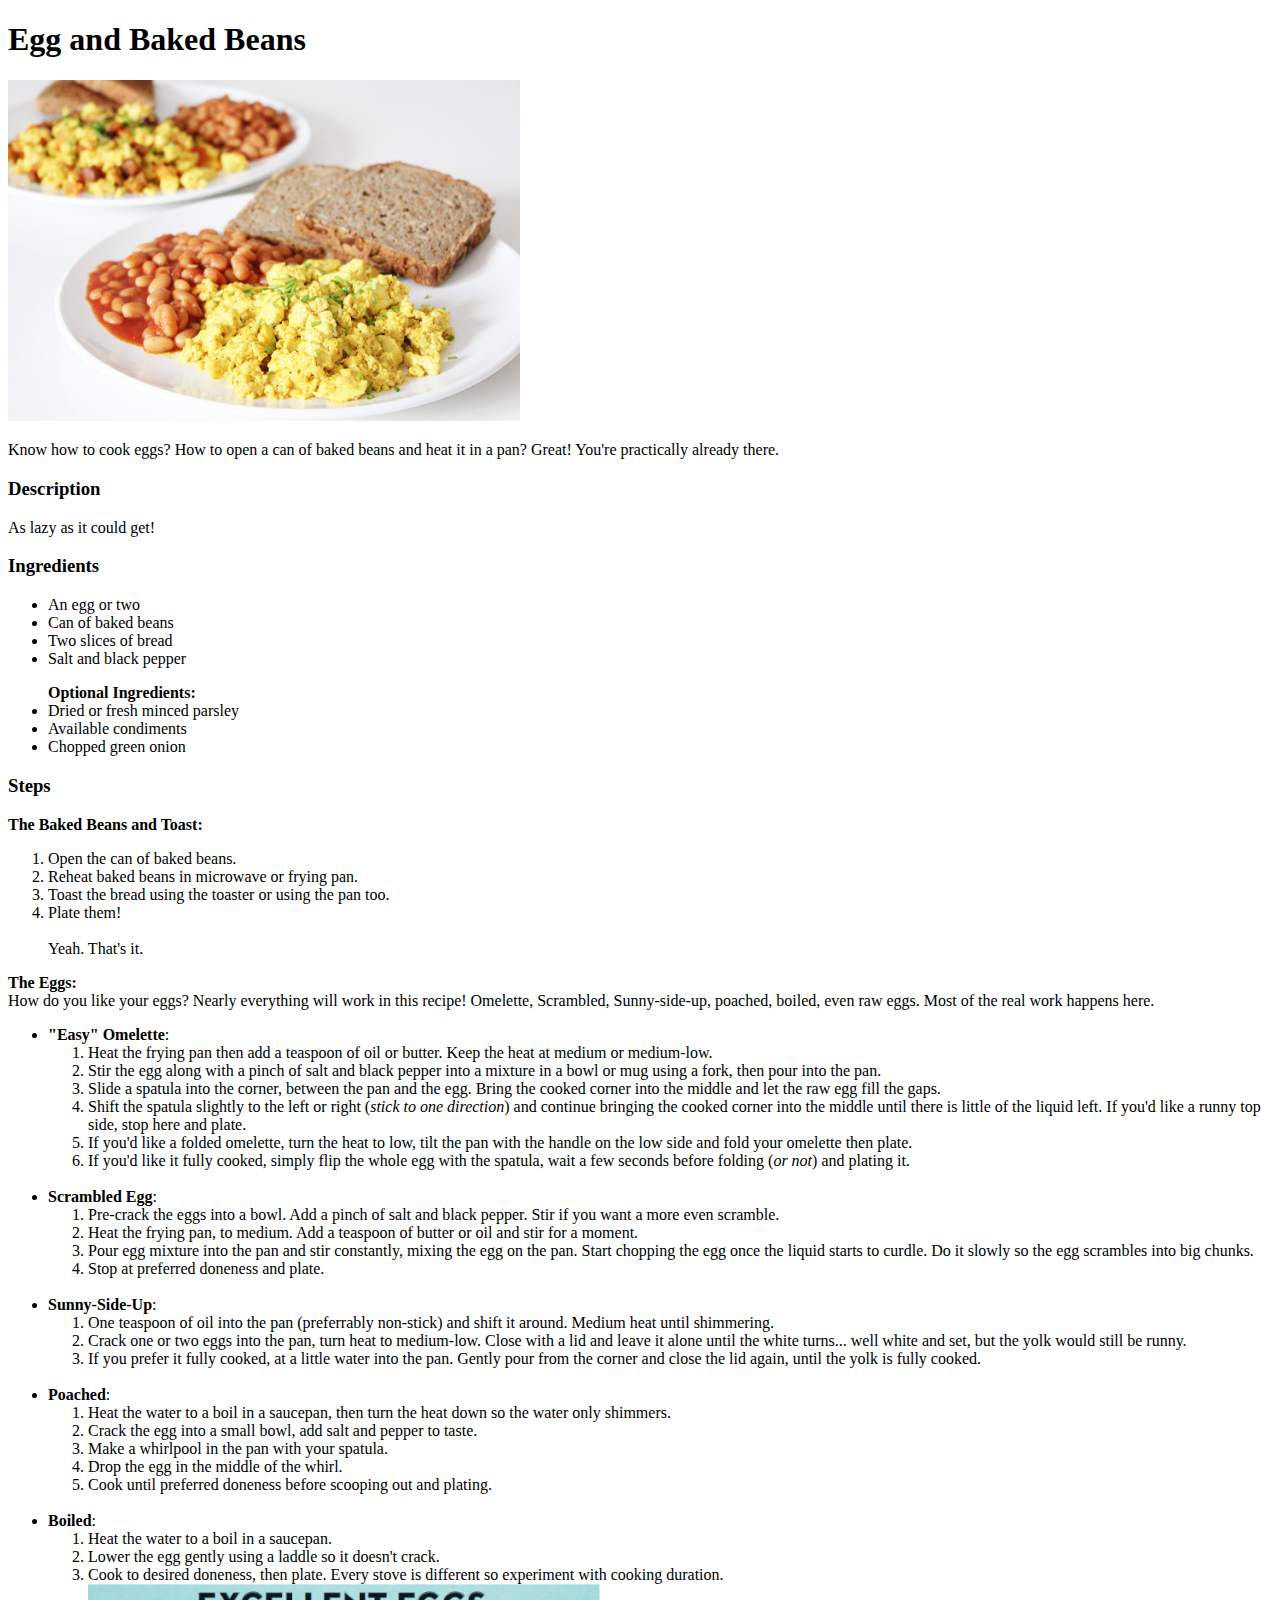
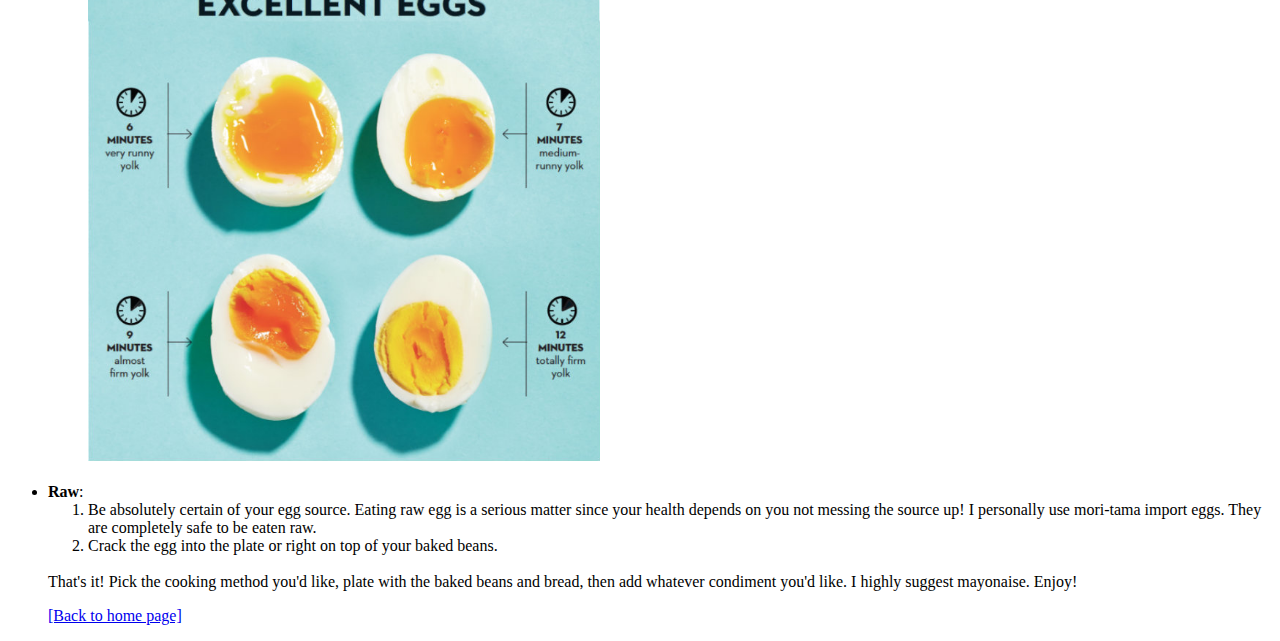
==== recipes/egg-n-bakebeans.html @ 02656fd1 "Space between text egg-n-bakebeans.html" ====
<!DOCTYPE html>
<html lang="en">
    <head>
        <meta charset="UTF-8">
        <title>
            Egg and Baked Beans
        </title>
    </head>
    <body>
        <h1>
            Egg and Baked Beans
        </h1>
        <img src="../images/egg-n-beans.jpg" alt="scrambled eggs, baked beans and toast" width="512px">

        <p>
            Know how to cook eggs? How to open a can of baked beans and heat it in a pan? Great! You're practically already there.
        </p>

        <h3>Description</h3>
        <p>
            As lazy as it could get!
        </p>

        <h3>Ingredients</h3>
        <ul>
            <li>An egg or two</li>
            <li>Can of baked beans</li>
            <li>Two slices of bread</li>
            <li>Salt and black pepper</li>
        </ul>
        <ul>
            <strong>Optional Ingredients:</strong>
            <li>Dried or fresh minced parsley</li>
            <li>Available condiments</li>
            <li>Chopped green onion</li>
        </ul>

        <h3>Steps</h3>

        <p>
        <strong>The Baked Beans and Toast:</strong>
        </p>
        <ol>
            <li>Open the can of baked beans.</li>
            <li>Reheat baked beans in microwave or frying pan.</li>
            <li>Toast the bread using the toaster or using the pan too.</li>
            <li>Plate them!</li>
            <br>
            Yeah. That's it.
        </ol>

        <p>
            <strong>The Eggs:</strong>
            <br>
            How do you like your eggs? Nearly everything will work in this recipe! Omelette, Scrambled, Sunny-side-up, poached, boiled, even raw eggs. Most of the real work happens here. 
        </p>
        <ul>
            <li>
                <strong>"Easy" Omelette</strong>:
                <ol>
                    <li>Heat the frying pan then add a teaspoon of oil or butter. Keep the heat at medium or medium-low.</li>
                    <li>Stir the egg along with a pinch of salt and black pepper into a mixture in a bowl or mug using a fork, then pour into the pan.</li>
                    <li>Slide a spatula into the corner, between the pan and the egg. Bring the cooked corner into the middle and let the raw egg fill the gaps.
                    </li>
                    <li>Shift the spatula slightly to the left or right (<em>stick to one direction</em>) and continue bringing the cooked corner into the middle until there is little of the liquid left. If you'd like a runny top side, stop here and plate.
                    </li>
                    <li>If you'd like a folded omelette, turn the heat to low, tilt the pan with the handle on the low side and fold your omelette then plate.</li>
                    <li>If you'd like it fully cooked, simply flip the whole egg with the spatula, wait a few seconds before folding (<em>or not</em>) and plating it.</li>
                </ol>
            </li>
            <br>
            <li>
                <strong>Scrambled Egg</strong>:
                <ol>
                    <li>Pre-crack the eggs into a bowl. Add a pinch of salt and black pepper. Stir if you want a more even scramble.</li>
                    <li>Heat the frying pan, to medium. Add a teaspoon of butter or oil and stir for a moment.</li>
                    <li>Pour egg mixture into the pan and stir constantly, mixing the egg on the pan. Start chopping the egg once the liquid starts to curdle. Do it slowly so the egg scrambles into big chunks.</li>
                    <li>Stop at preferred doneness and plate.</li>
                </ol>
            </li>
            <br>
            <li>
                <strong>Sunny-Side-Up</strong>:
                <ol>
                    <li>One teaspoon of oil into the pan (preferrably non-stick) and shift it around. Medium heat until shimmering.</li>
                    <li>Crack one or two eggs into the pan, turn heat to medium-low. Close with a lid and leave it alone until the white turns... well white and set, but the yolk would still be runny.</li>
                    <li>If you prefer it fully cooked, at a little water into the pan. Gently pour from the corner and close the lid again, until the yolk is fully cooked.</li>
                </ol>
            </li>
            <br>
            <li>
                <strong>Poached</strong>:
                <ol>
                    <li>Heat the water to a boil in a saucepan, then turn the heat down so the water only shimmers.</li>
                    <li>Crack the egg into a small bowl, add salt and pepper to taste.</li>
                    <li>Make a whirlpool in the pan with your spatula.</li>
                    <li>Drop the egg in the middle of the whirl.</li>
                    <li>Cook until preferred doneness before scooping out and plating.</li>
                </ol>
            </li>
            <br>
            <li>
                <strong>Boiled</strong>:
                <ol>
                    <li>Heat the water to a boil in a saucepan.</li>
                    <li>Lower the egg gently using a laddle so it doesn't crack.</li>
                    <li>Cook to desired doneness, then plate. Every stove is different so experiment with cooking duration.
                        <br>
                        <img src="../images/boil-egg.jpg" alt="soft to hard boiled egg" width="512px">
                    </li>
                </ol>
            </li>
            <br>
            <li>
                <strong>Raw</strong>:
                <ol>
                    <li>Be absolutely certain of your egg source. Eating raw egg is a serious matter since your health depends on you not messing the source up! I personally use mori-tama import eggs. They are completely safe to be eaten raw.</li>
                    <li>Crack the egg into the plate or right on top of your baked beans.</li>
                </ol>
                <br>
                That's it! Pick the cooking method you'd like, plate with the baked beans and bread, then add whatever condiment you'd like. I highly suggest mayonaise. Enjoy!
            </li>

            <p>
                <a href="../index.html">[Back to home page]</a>
            </p>
    </body>
</html>
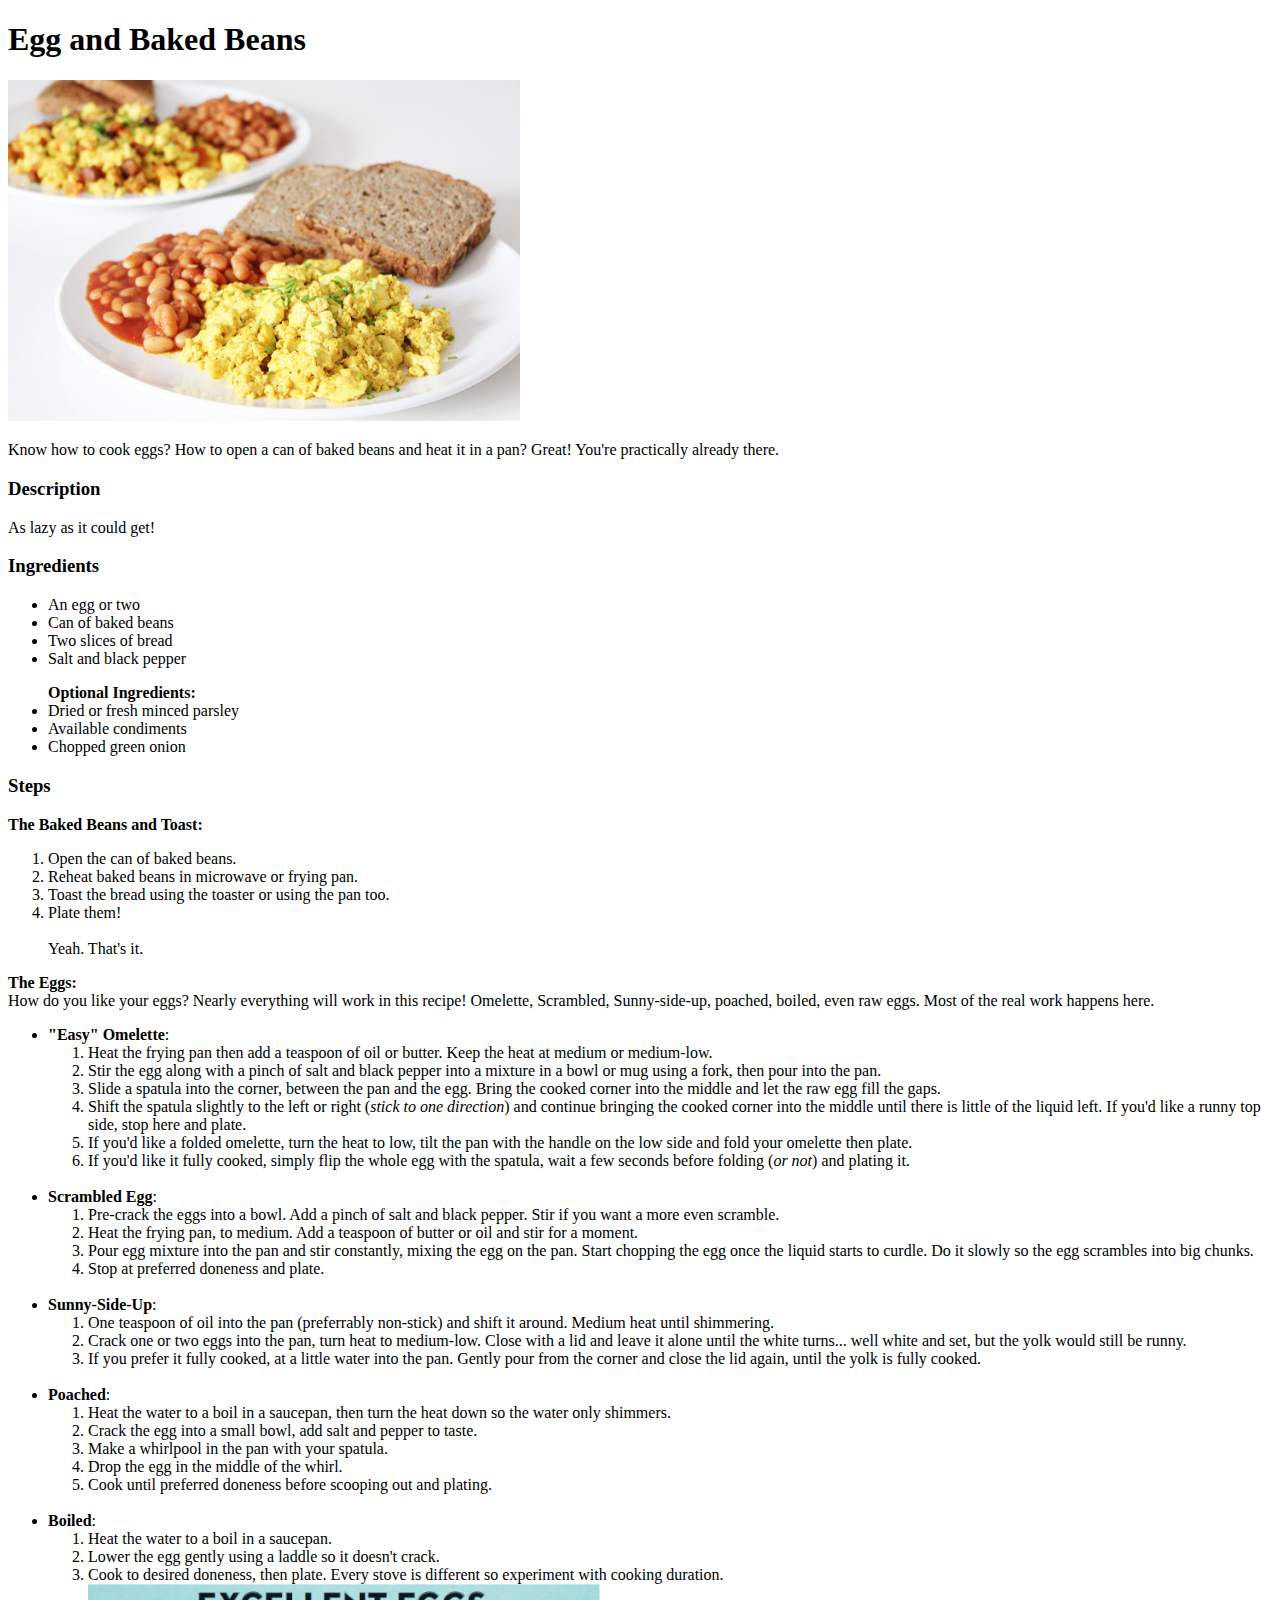
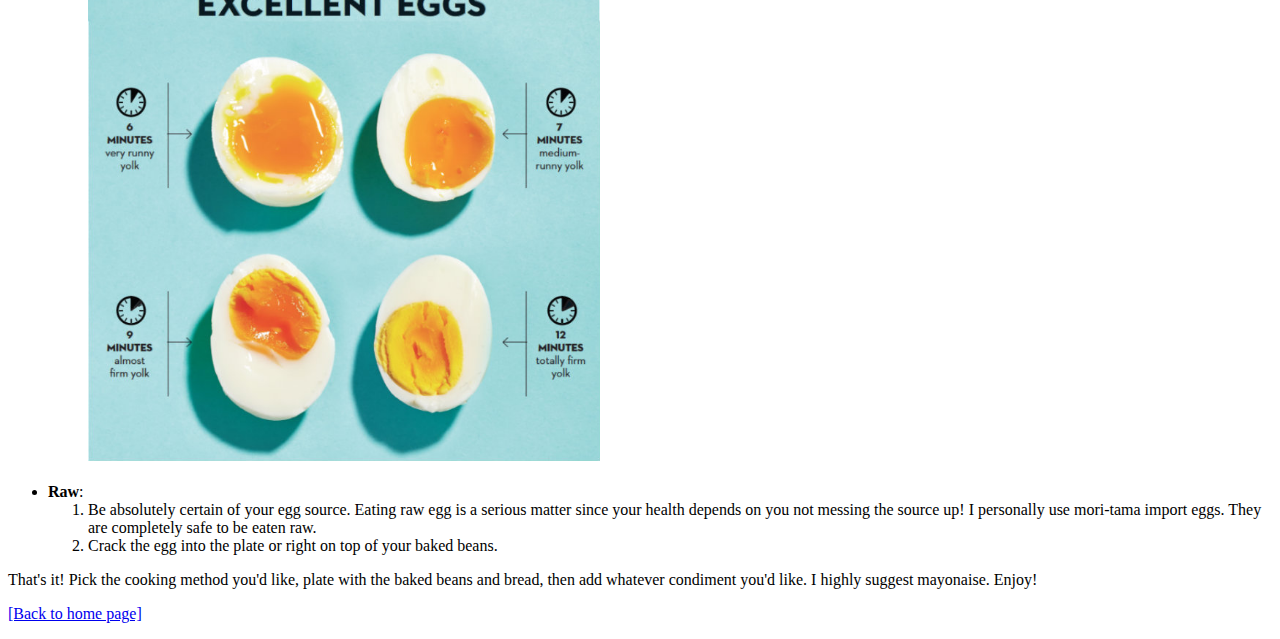
==== commit 4f16a9e7: "Add missing ul tag" ====
--- a/recipes/egg-n-bakebeans.html
+++ b/recipes/egg-n-bakebeans.html
@@ -116,13 +116,14 @@
                 <ol>
                     <li>Be absolutely certain of your egg source. Eating raw egg is a serious matter since your health depends on you not messing the source up! I personally use mori-tama import eggs. They are completely safe to be eaten raw.</li>
                     <li>Crack the egg into the plate or right on top of your baked beans.</li>
-                </ol>
-                <br>
-                That's it! Pick the cooking method you'd like, plate with the baked beans and bread, then add whatever condiment you'd like. I highly suggest mayonaise. Enjoy!
+                </ol> 
             </li>
-
-            <p>
-                <a href="../index.html">[Back to home page]</a>
-            </p>
+        </ul>
+<p>
+    That's it! Pick the cooking method you'd like, plate with the baked beans and bread, then add whatever condiment you'd like. I highly suggest mayonaise. Enjoy!
+</p>
+         <p>
+            <a href="../index.html">[Back to home page]</a>
+        </p>
     </body>
 </html>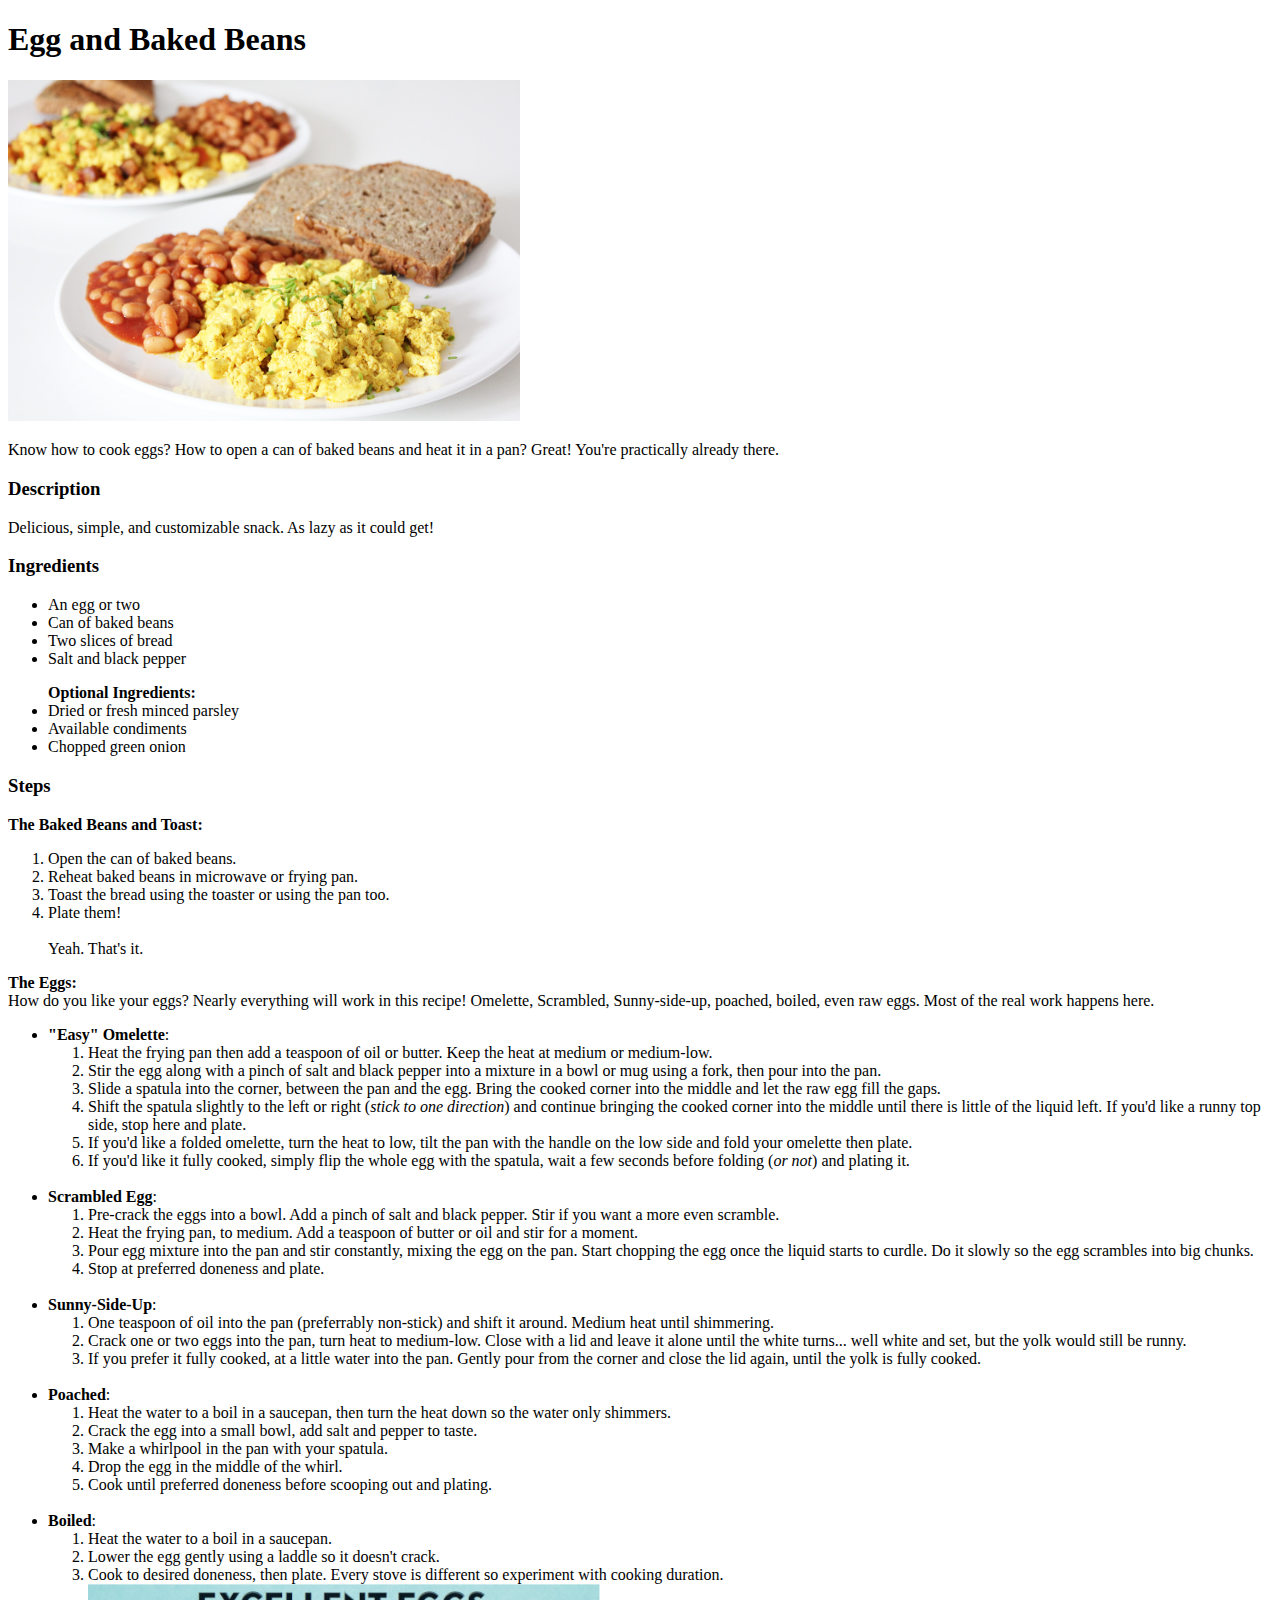
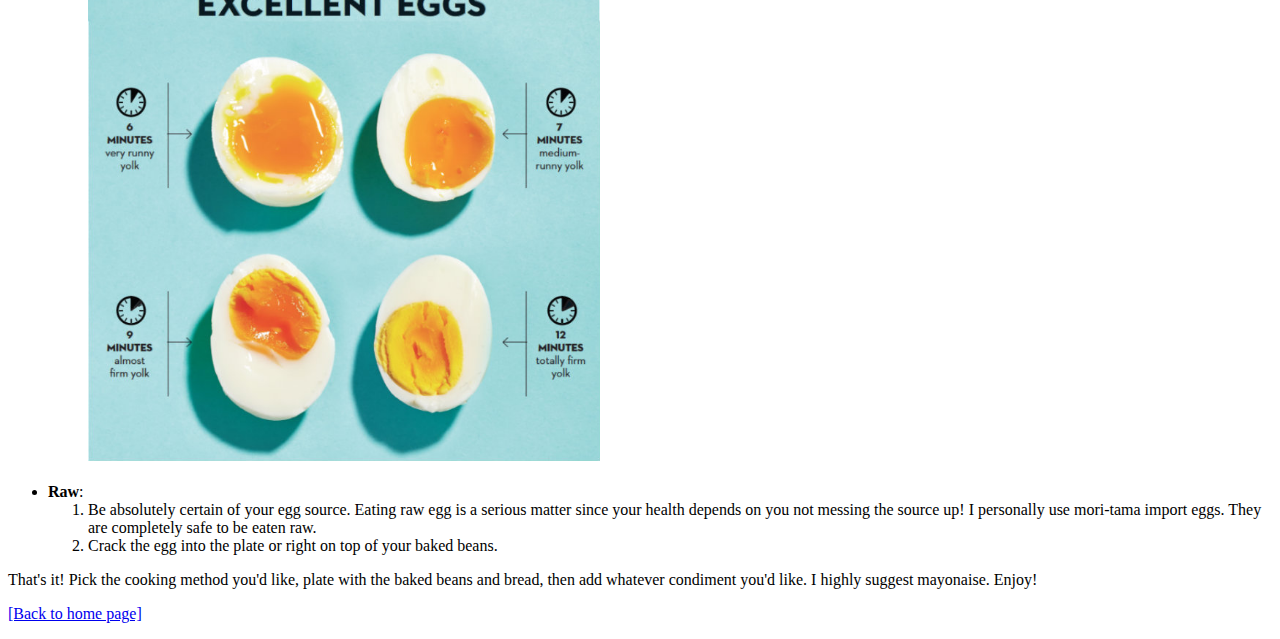
==== commit 0855bb99: "Add lettuce-salad.html content + other minor content changes" ====
--- a/recipes/egg-n-bakebeans.html
+++ b/recipes/egg-n-bakebeans.html
@@ -18,7 +18,7 @@
 
         <h3>Description</h3>
         <p>
-            As lazy as it could get!
+            Delicious, simple, and customizable snack. As lazy as it could get!
         </p>
 
         <h3>Ingredients</h3>
@@ -119,9 +119,9 @@
                 </ol> 
             </li>
         </ul>
-<p>
-    That's it! Pick the cooking method you'd like, plate with the baked beans and bread, then add whatever condiment you'd like. I highly suggest mayonaise. Enjoy!
-</p>
+        <p>
+            That's it! Pick the cooking method you'd like, plate with the baked beans and bread, then add whatever condiment you'd like. I highly suggest mayonaise. Enjoy!
+        </p>
          <p>
             <a href="../index.html">[Back to home page]</a>
         </p>
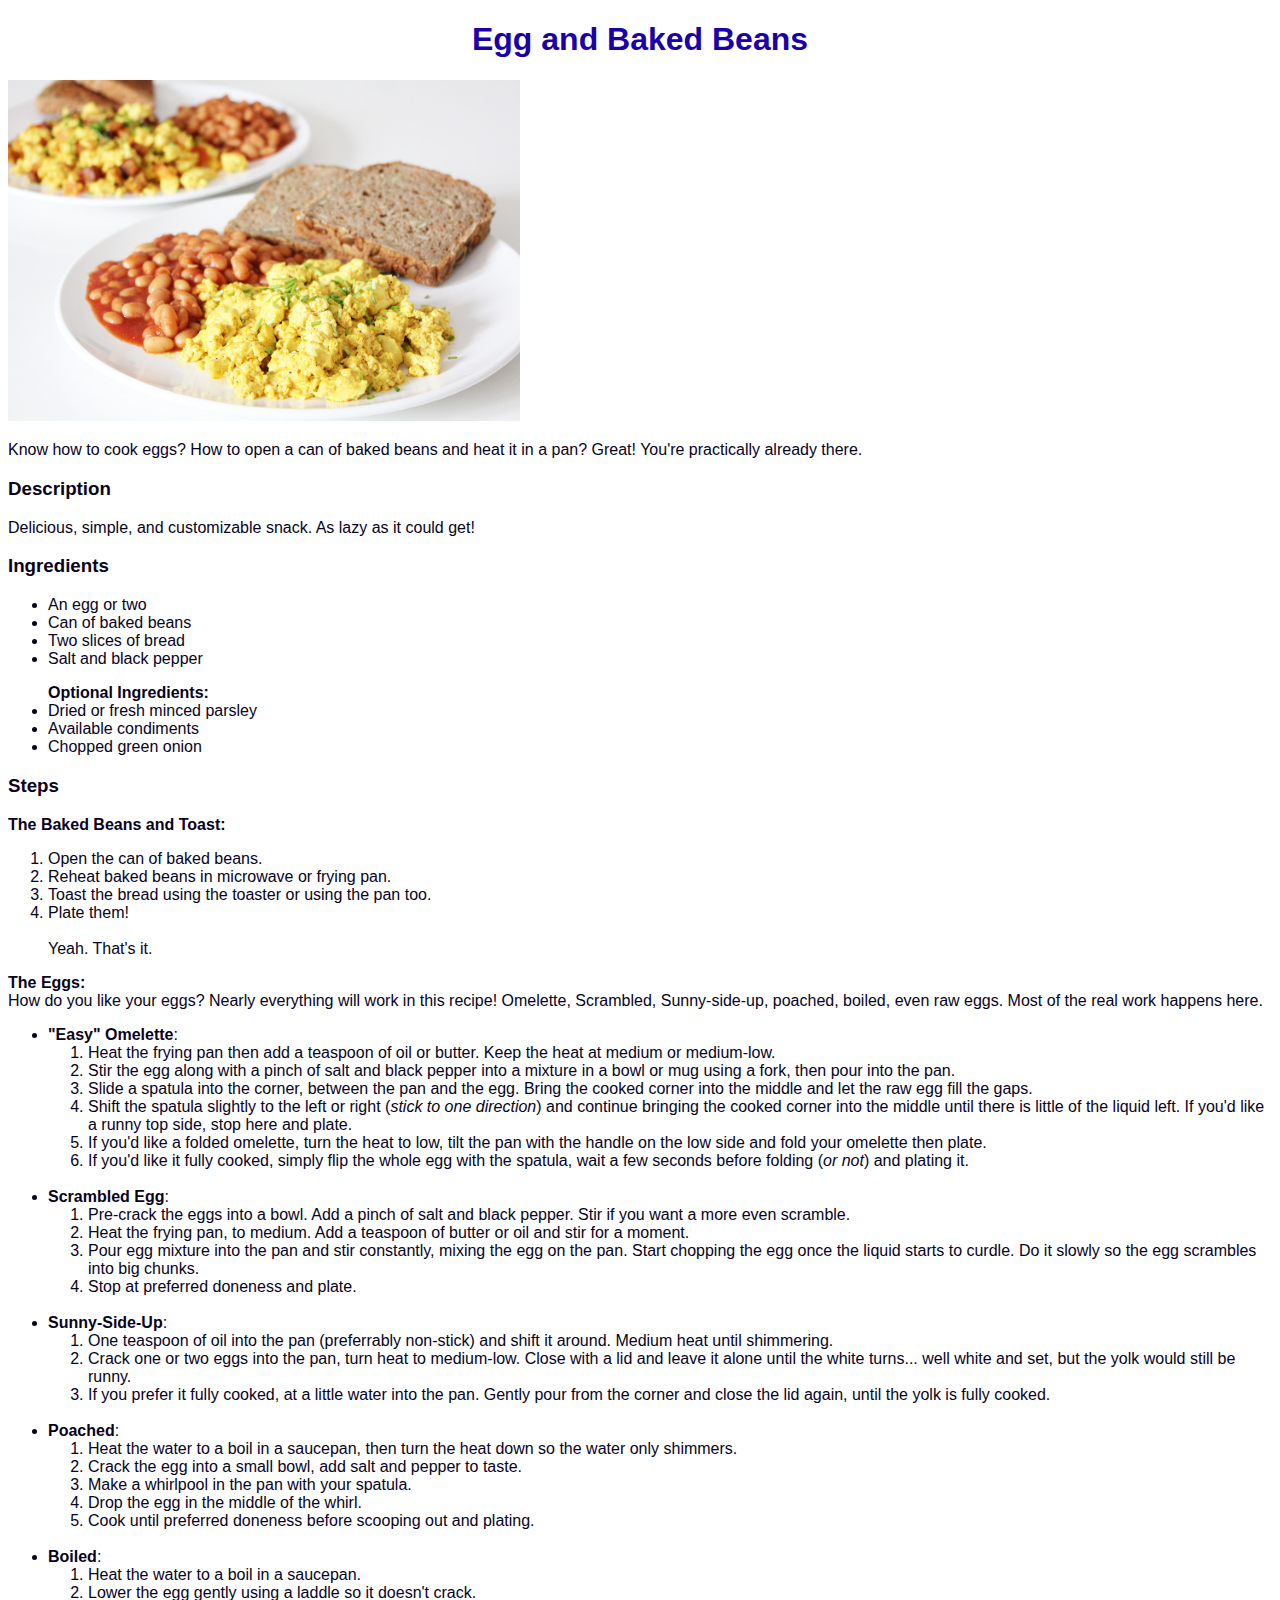
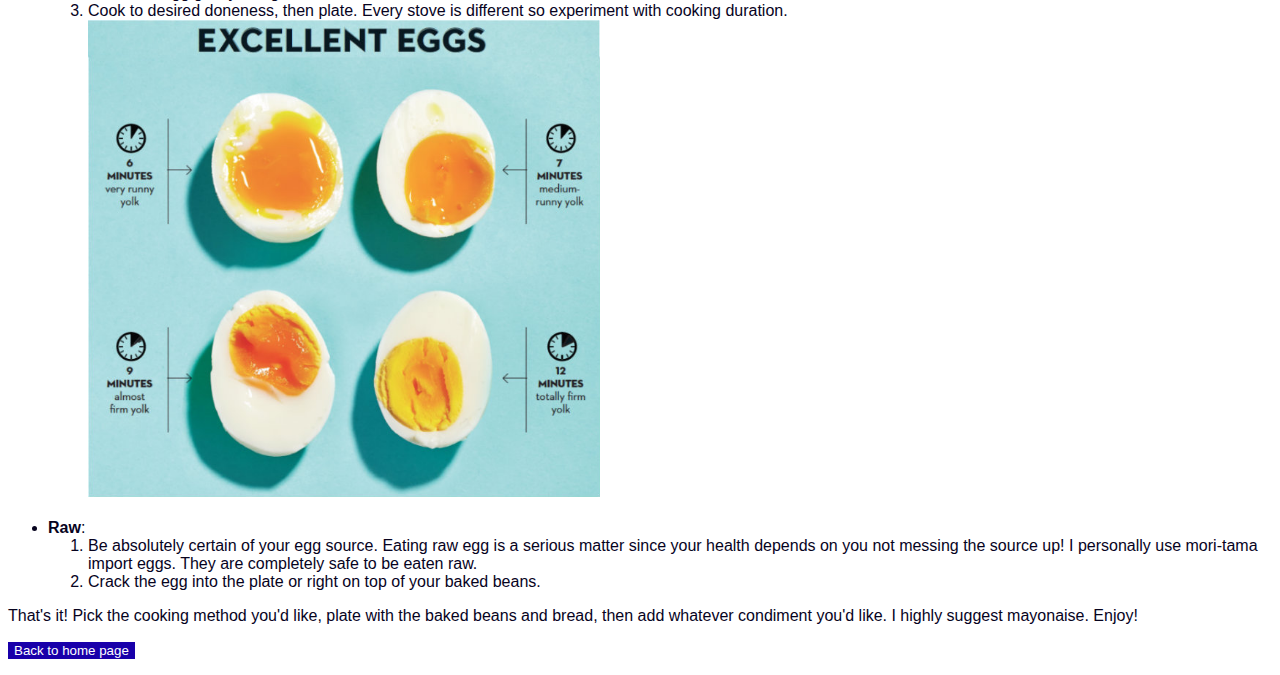
==== commit eaa06e76: "Added style.css n Buttons: all pages" ====
--- a/recipes/egg-n-bakebeans.html
+++ b/recipes/egg-n-bakebeans.html
@@ -2,6 +2,7 @@
 <html lang="en">
     <head>
         <meta charset="UTF-8">
+        <link rel="stylesheet" href="../style.css">
         <title>
             Egg and Baked Beans
         </title>
@@ -123,7 +124,7 @@
             That's it! Pick the cooking method you'd like, plate with the baked beans and bread, then add whatever condiment you'd like. I highly suggest mayonaise. Enjoy!
         </p>
          <p>
-            <a href="../index.html">[Back to home page]</a>
+            <a href="../index.html"><button>Back to home page</button></a>
         </p>
     </body>
 </html>--- a/style.css
+++ b/style.css
@@ -0,0 +1,15 @@
+* {
+    font-family: 'Gill Sans', 'Gill Sans MT', Calibri, 'Trebuchet MS', sans-serif;
+    color: #07031e;
+}
+
+h1 {
+    text-align: center;
+    color: #1900aa;
+}
+
+button {
+    background-color: #1900aa;
+    border: none;
+    color: white;
+}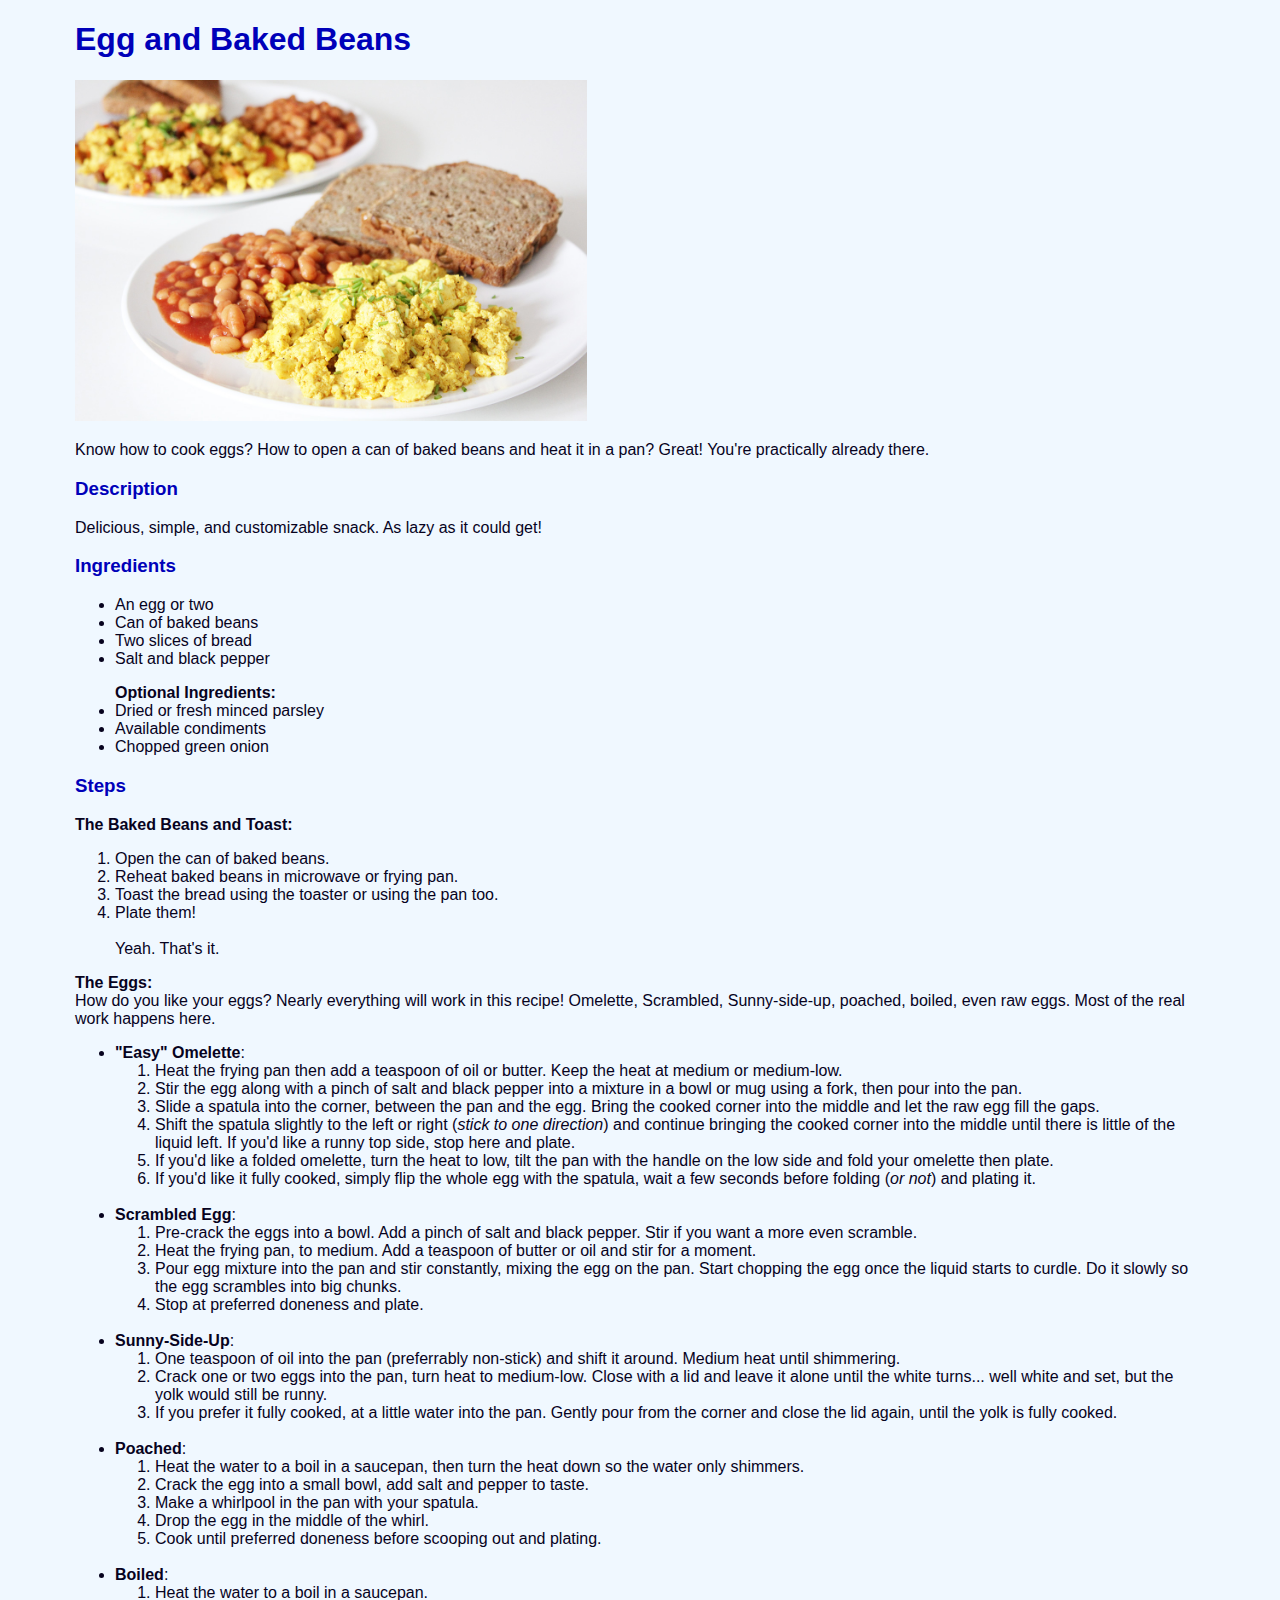
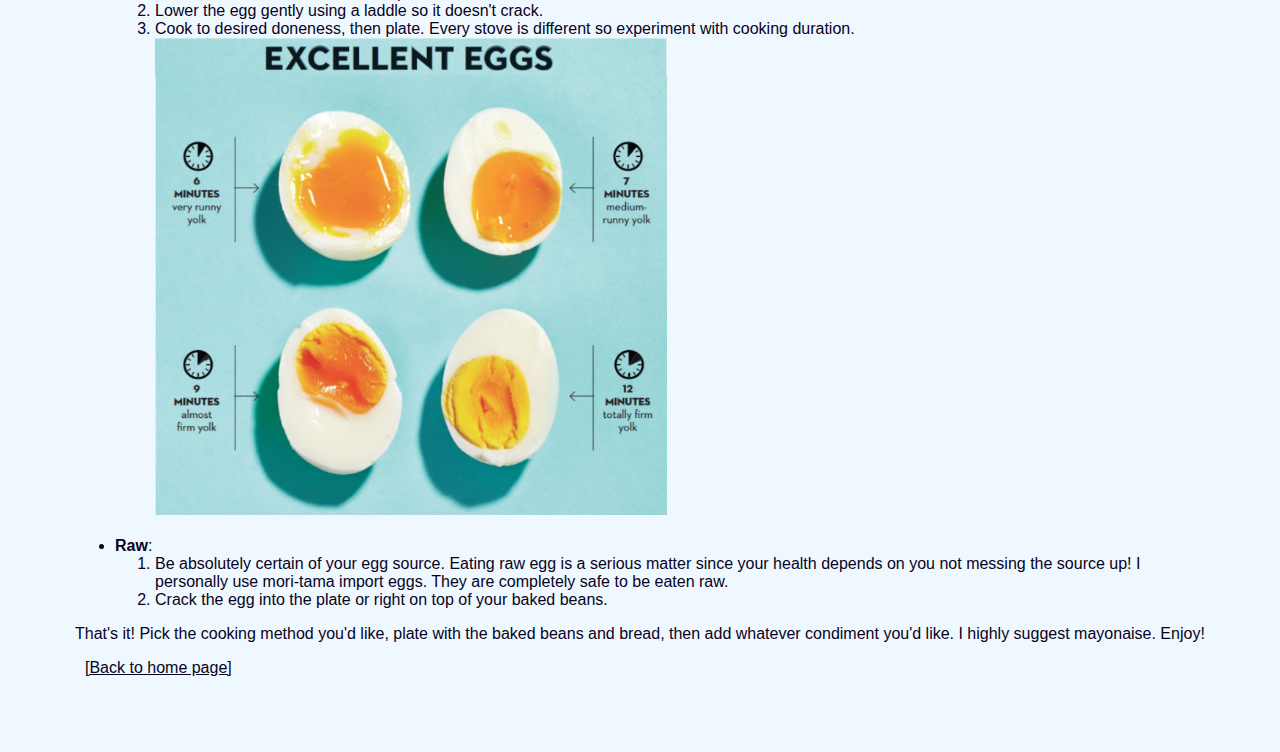
==== commit ecd5dce7: "Change button to hover link" ====
--- a/recipes/egg-n-bakebeans.html
+++ b/recipes/egg-n-bakebeans.html
@@ -124,7 +124,7 @@
             That's it! Pick the cooking method you'd like, plate with the baked beans and bread, then add whatever condiment you'd like. I highly suggest mayonaise. Enjoy!
         </p>
          <p>
-            <a href="../index.html"><button>Back to home page</button></a>
+            <a class="click home" href="../index.html">[Back to home page]</a>
         </p>
     </body>
 </html>--- a/style.css
+++ b/style.css
@@ -3,13 +3,23 @@
     color: #07031e;
 }
 
-h1 {
-    text-align: center;
-    color: #1900aa;
+body {
+    margin: 0px 75px 75px;
+    /* clockwise top right bottom left */
+    background-color: aliceblue;
 }
 
-button {
-    background-color: #1900aa;
-    border: none;
+h1, h2, h3  {
+    color:rgb(0, 0, 185);
+}
+
+.click {
+    padding: 0px 10px 5px 10px;
+    margin: 0px 12px 12px 0px;
+}
+
+a:hover {
+    background-color: rgb(0, 0, 185);
     color: white;
-}+}
+
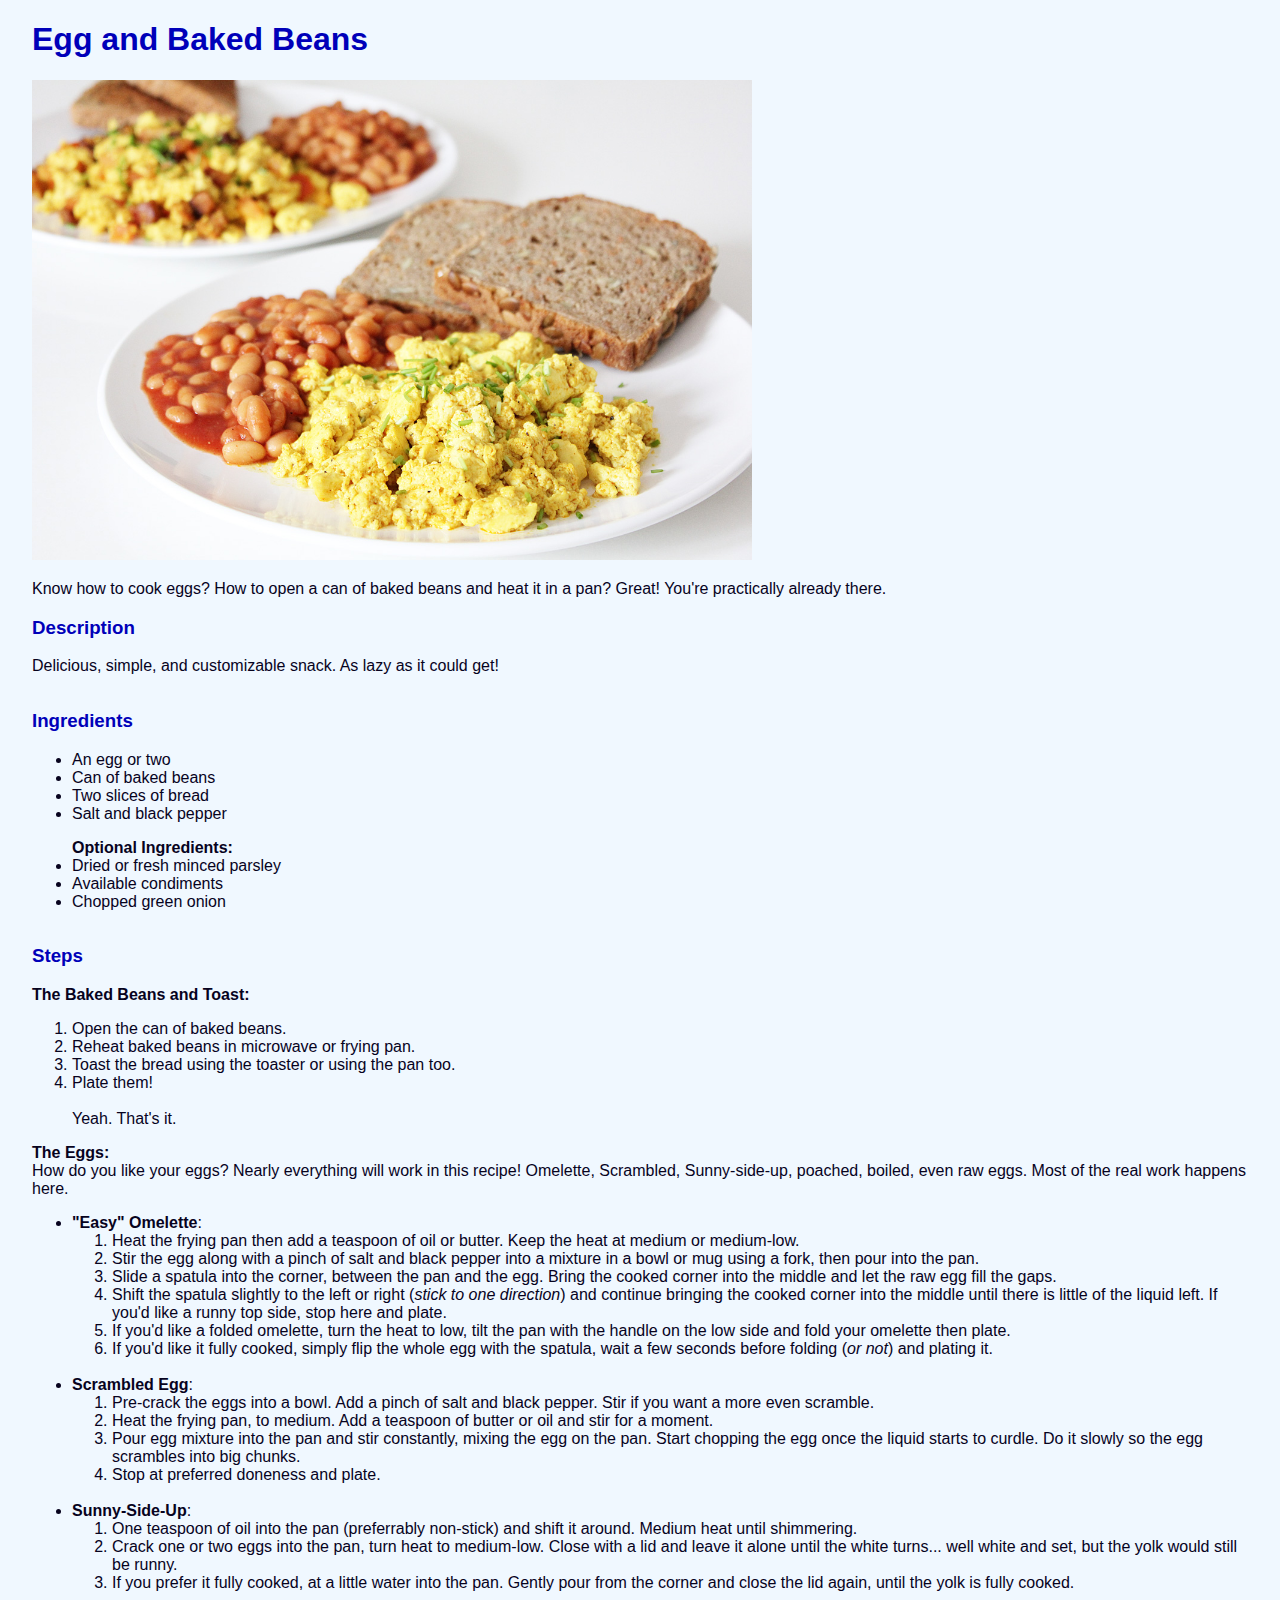
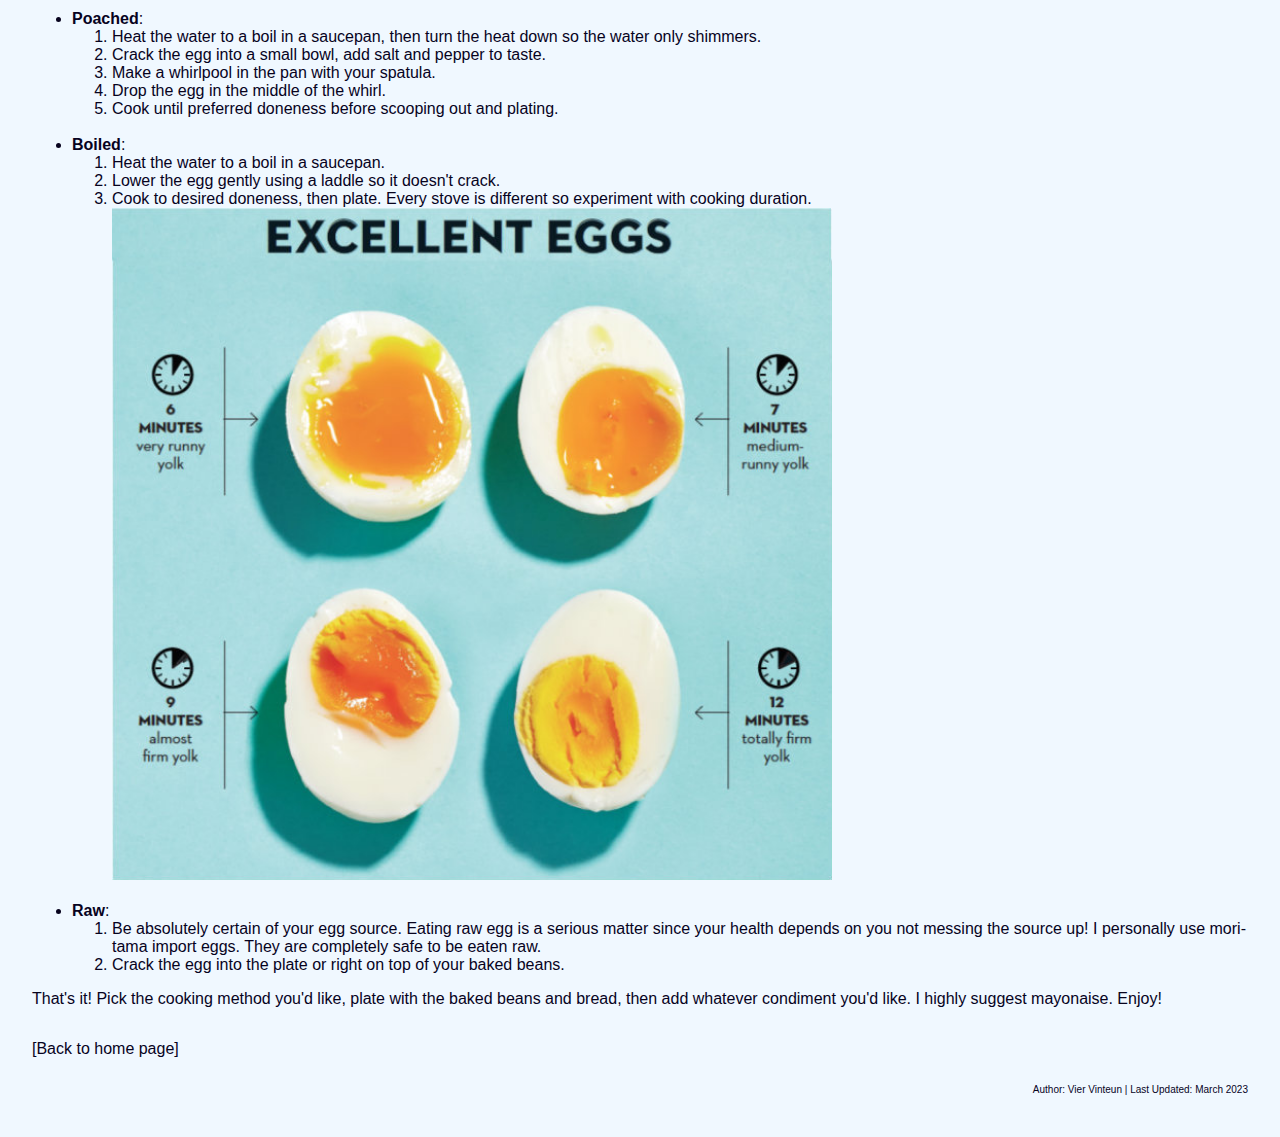
==== commit bebf071b: "div: all files, img size: style.css, responsive website experiment" ====
--- a/recipes/egg-n-bakebeans.html
+++ b/recipes/egg-n-bakebeans.html
@@ -1,5 +1,6 @@
 <!DOCTYPE html>
 <html lang="en">
+
     <head>
         <meta charset="UTF-8">
         <link rel="stylesheet" href="../style.css">
@@ -7,11 +8,14 @@
             Egg and Baked Beans
         </title>
     </head>
+    
     <body>
+    <main>
+    <div class="eggbean intro">
         <h1>
             Egg and Baked Beans
         </h1>
-        <img src="../images/egg-n-beans.jpg" alt="scrambled eggs, baked beans and toast" width="512px">
+        <img src="../images/egg-n-beans.jpg" alt="scrambled eggs, baked beans and toast">
 
         <p>
             Know how to cook eggs? How to open a can of baked beans and heat it in a pan? Great! You're practically already there.
@@ -21,7 +25,10 @@
         <p>
             Delicious, simple, and customizable snack. As lazy as it could get!
         </p>
+    </div>
+    </main>
 
+    <div class="eggbean ingredients">
         <h3>Ingredients</h3>
         <ul>
             <li>An egg or two</li>
@@ -35,7 +42,9 @@
             <li>Available condiments</li>
             <li>Chopped green onion</li>
         </ul>
+    </div>
 
+    <div class="eggbean steps">
         <h3>Steps</h3>
 
         <p>
@@ -107,7 +116,7 @@
                     <li>Lower the egg gently using a laddle so it doesn't crack.</li>
                     <li>Cook to desired doneness, then plate. Every stove is different so experiment with cooking duration.
                         <br>
-                        <img src="../images/boil-egg.jpg" alt="soft to hard boiled egg" width="512px">
+                        <img src="../images/boil-egg.jpg" alt="soft to hard boiled egg">
                     </li>
                 </ol>
             </li>
@@ -123,8 +132,14 @@
         <p>
             That's it! Pick the cooking method you'd like, plate with the baked beans and bread, then add whatever condiment you'd like. I highly suggest mayonaise. Enjoy!
         </p>
+    </div>
+
          <p>
             <a class="click home" href="../index.html">[Back to home page]</a>
         </p>
+
+    <footer class="index footer">
+        <p>Author: Vier Vinteun | Last Updated: March 2023</p>
+    </footer>
     </body>
 </html>--- a/style.css
+++ b/style.css
@@ -4,7 +4,10 @@
 }
 
 body {
-    margin: 0px 75px 75px;
+    display: flex;
+    flex-direction: column;
+    flex: 1 1 auto;
+    margin: 0px 2rem 2rem;
     /* clockwise top right bottom left */
     background-color: aliceblue;
 }
@@ -13,9 +16,40 @@
     color:rgb(0, 0, 185);
 }
 
-.click {
-    padding: 0px 10px 5px 10px;
-    margin: 0px 12px 12px 0px;
+p {
+    margin: 1em 0em;
+}
+
+footer {
+    text-align: right;
+    font-size: x-small;
+}
+
+img {
+    flex: initial;
+    width: 720px
+}
+
+.all-recipe {
+    display:flex;
+    flex: 1 1 auto;
+    flex-direction: column;
+    text-align: center;
+    justify-content: center;
+}
+
+.recipe {
+    padding: 1rem;
+    margin: 0.25rem 0;
+    border-radius: 0.25rem;
+    height: 2rem;
+    width: 15rem;
+    font-size: 12pt;
+    background-color: #ffffff;
+}
+
+a {
+    text-decoration: none;
 }
 
 a:hover {
@@ -23,3 +57,6 @@
     color: white;
 }
 
+#index-title {
+    text-align: center;
+}